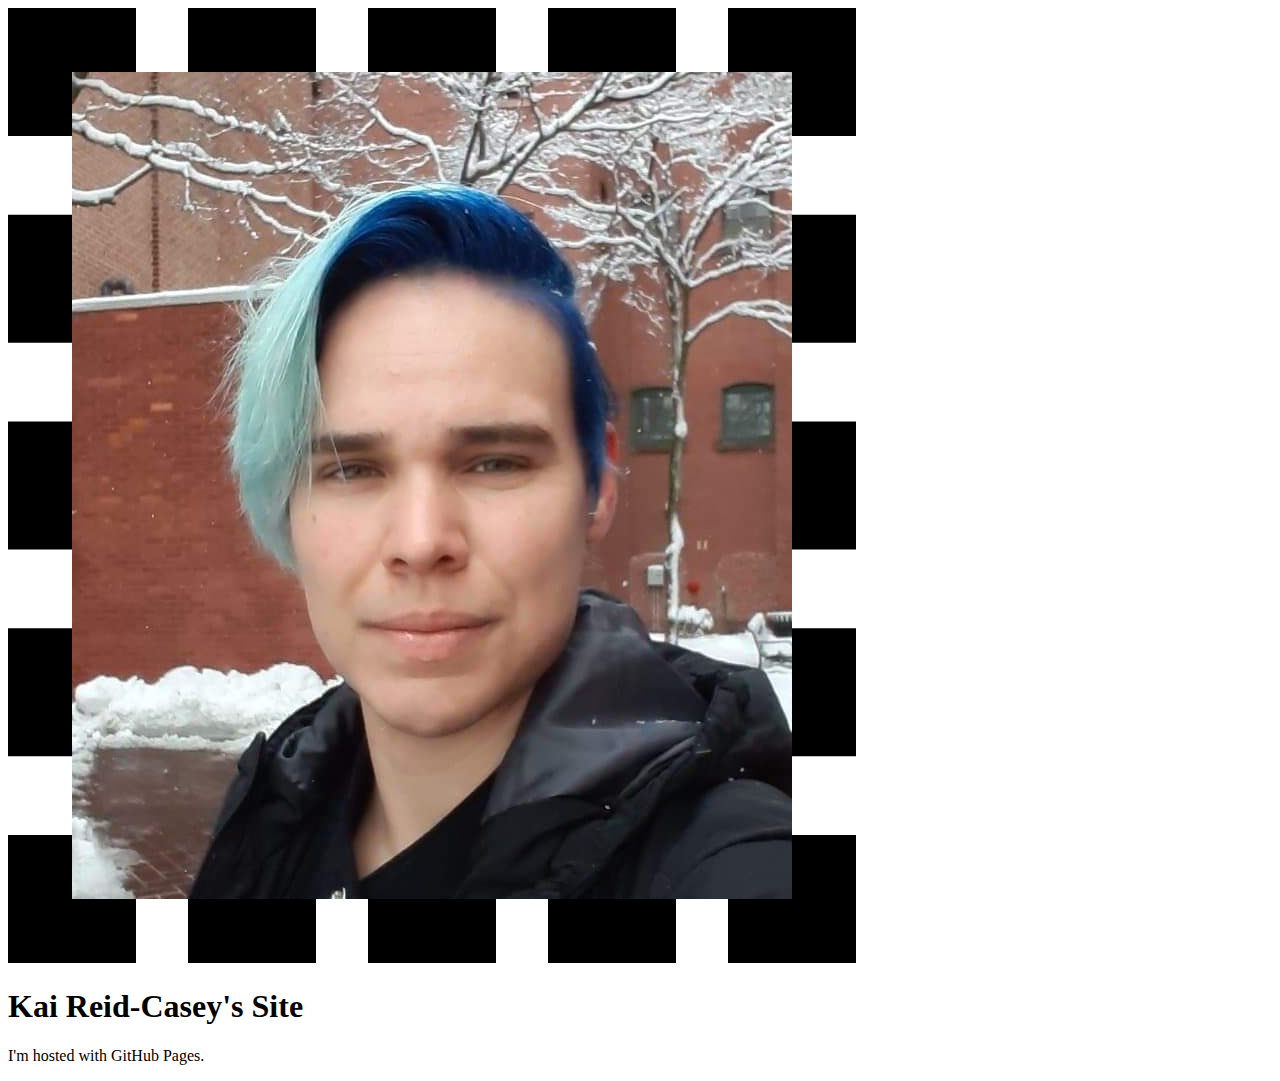
==== index.html @ 2a1a28f1 "Corrected element attribute" ====
<!DOCTYPE html>
<html lang="en">
	<head>
		<meta charset="utf-8"/>
		<title>Kai Reid-Casey</title>
		<link rel="stylesheet" href="style/portfolio_main.css">
	</head>
	<body>
		<img class="img-test" src="images/headshot_blue.jpg" alt="A headshot of a person with blue hair standing in front of brick building. He is looking at the camera. Snow is falling."/>
		<h1>Kai Reid-Casey's Site</h1>
		<p>I'm hosted with GitHub Pages.</p>
	</body>
</html>
---- style/portfolio_main.css ----
.img-test {
	max-width:200em;
	border-style: dashed;
	border-width: 4em; 
}
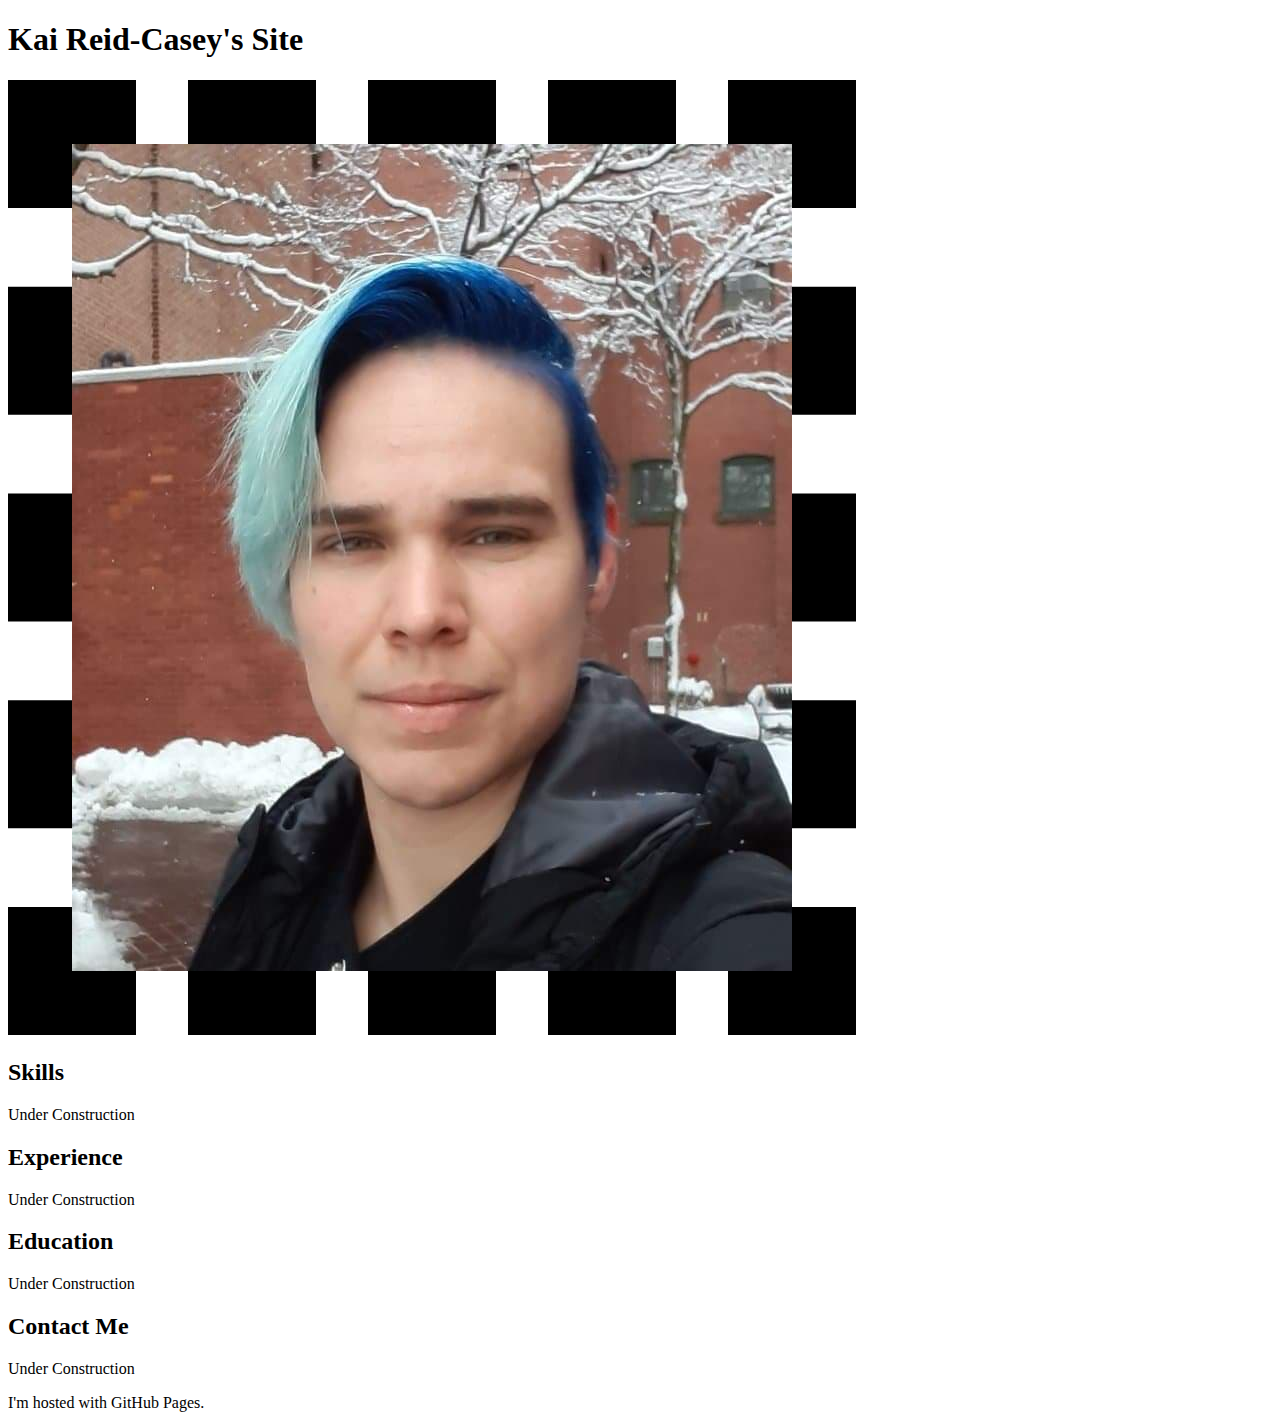
==== commit 226db3ff: "Added STUB sections for typical portfoilo information." ====
--- a/index.html
+++ b/index.html
@@ -6,8 +6,29 @@
 		<link rel="stylesheet" href="style/portfolio_main.css">
 	</head>
 	<body>
-		<img class="img-test" src="images/headshot_blue.jpg" alt="A headshot of a person with blue hair standing in front of brick building. He is looking at the camera. Snow is falling."/>
 		<h1>Kai Reid-Casey's Site</h1>
-		<p>I'm hosted with GitHub Pages.</p>
+		<section id="home" class=>
+			<img class="img-test" src="images/headshot_blue.jpg" alt="A headshot of a person with blue hair standing in front of brick building. He is looking at the camera. Snow is falling."/>
+			<p></p>
+		</section>
+		<section id="skills">
+			<h2>Skills</h2>
+			<p>Under Construction</p>
+		</section>
+		<section id="experience">
+			<h2>Experience</h2>
+			<p>Under Construction</p>
+		</section>
+		<section id="education">
+			<h2>Education</h2>
+			<p>Under Construction</p>
+		</section>
+		<section id="contact-me">
+			<h2>Contact Me</h2>
+			<p>Under Construction</p>
+		</section>
+		<section id="foot">
+			<p>I'm hosted with GitHub Pages.</p>
+		</section>
 	</body>
 </html>
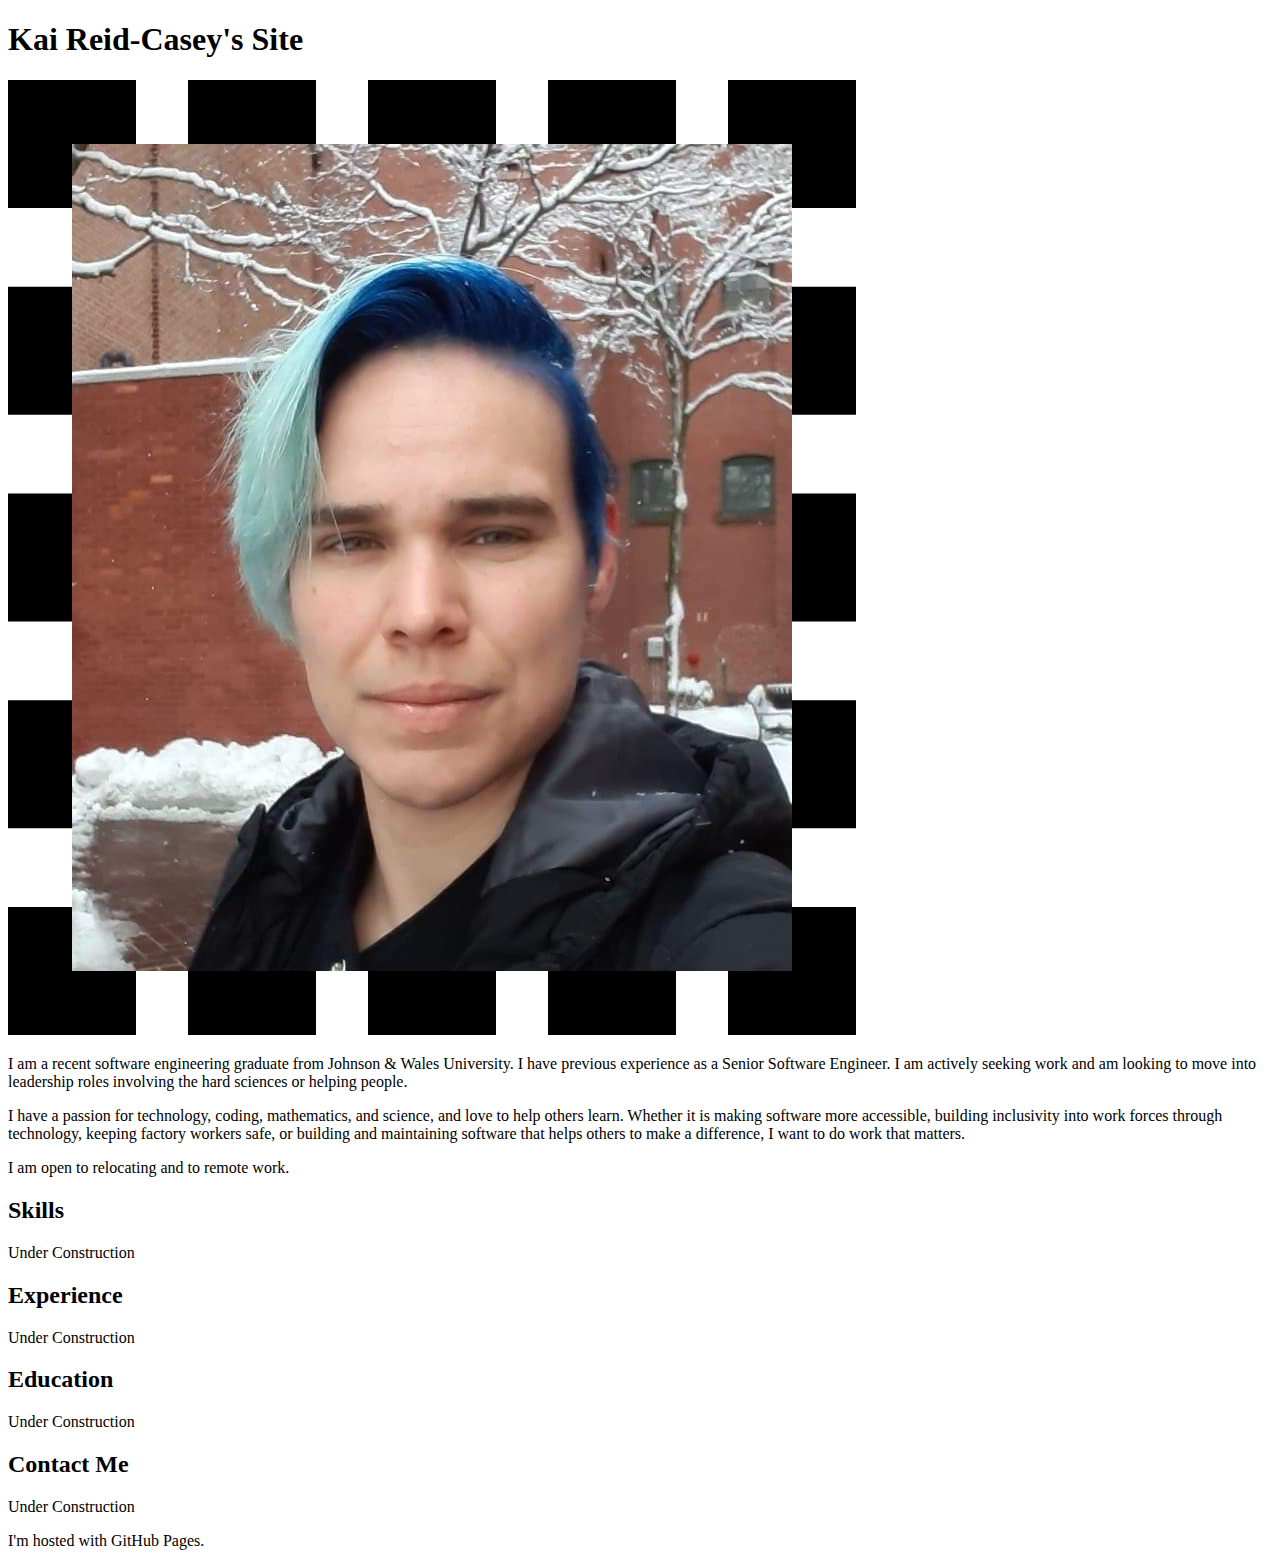
==== commit 551e2a05: "Added about me blurb to home section" ====
--- a/index.html
+++ b/index.html
@@ -9,7 +9,9 @@
 		<h1>Kai Reid-Casey's Site</h1>
 		<section id="home" class=>
 			<img class="img-test" src="images/headshot_blue.jpg" alt="A headshot of a person with blue hair standing in front of brick building. He is looking at the camera. Snow is falling."/>
-			<p></p>
+			<p>I am a recent software engineering graduate from Johnson & Wales University. I have previous experience as a Senior Software Engineer. I am actively seeking work and am looking to move into leadership roles involving the hard sciences or helping people.</p>
+			<p>I have a passion for technology, coding, mathematics, and science, and love to help others learn. Whether it is making software more accessible, building inclusivity into work forces through technology, keeping factory workers safe, or building and maintaining software that helps others to make a difference, I want to do work that matters.</p>
+			<p>I am open to relocating and to remote work.</p>
 		</section>
 		<section id="skills">
 			<h2>Skills</h2>
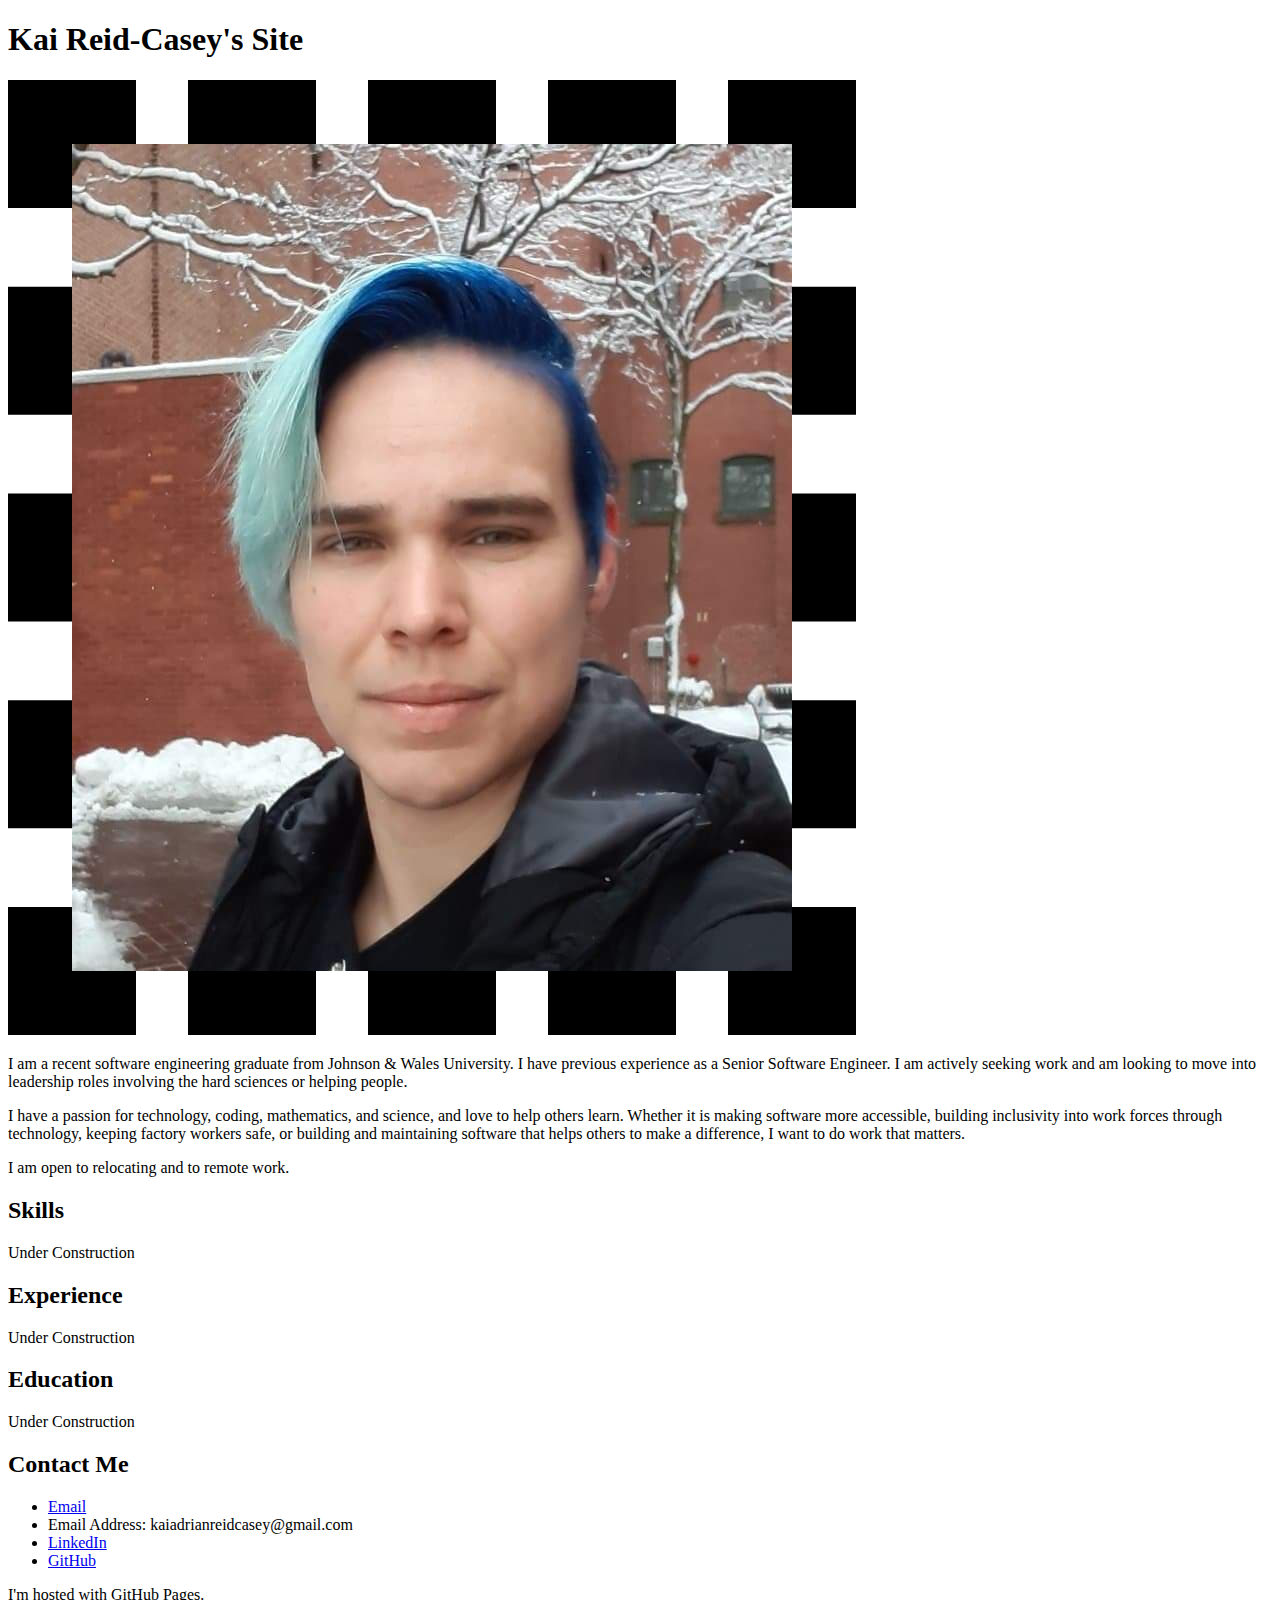
==== commit 1ef8ba80: "Added some basic contact information" ====
--- a/index.html
+++ b/index.html
@@ -27,7 +27,18 @@
 		</section>
 		<section id="contact-me">
 			<h2>Contact Me</h2>
-			<p>Under Construction</p>
+			<ul>
+				<li>
+					<a href="mailto:kaiadrianreidcasey@gmail.com">Email</a>
+				</li>
+				<li>Email Address: kaiadrianreidcasey@gmail.com</li>
+				<li>
+					<a href="https://www.linkedin.com/in/kaiadrianreidcasey/">LinkedIn</a>
+				</li>
+				<li>
+					<a href="https://github.com/KaiReidCasey">GitHub</a>
+				</li>
+			</ul>
 		</section>
 		<section id="foot">
 			<p>I'm hosted with GitHub Pages.</p>
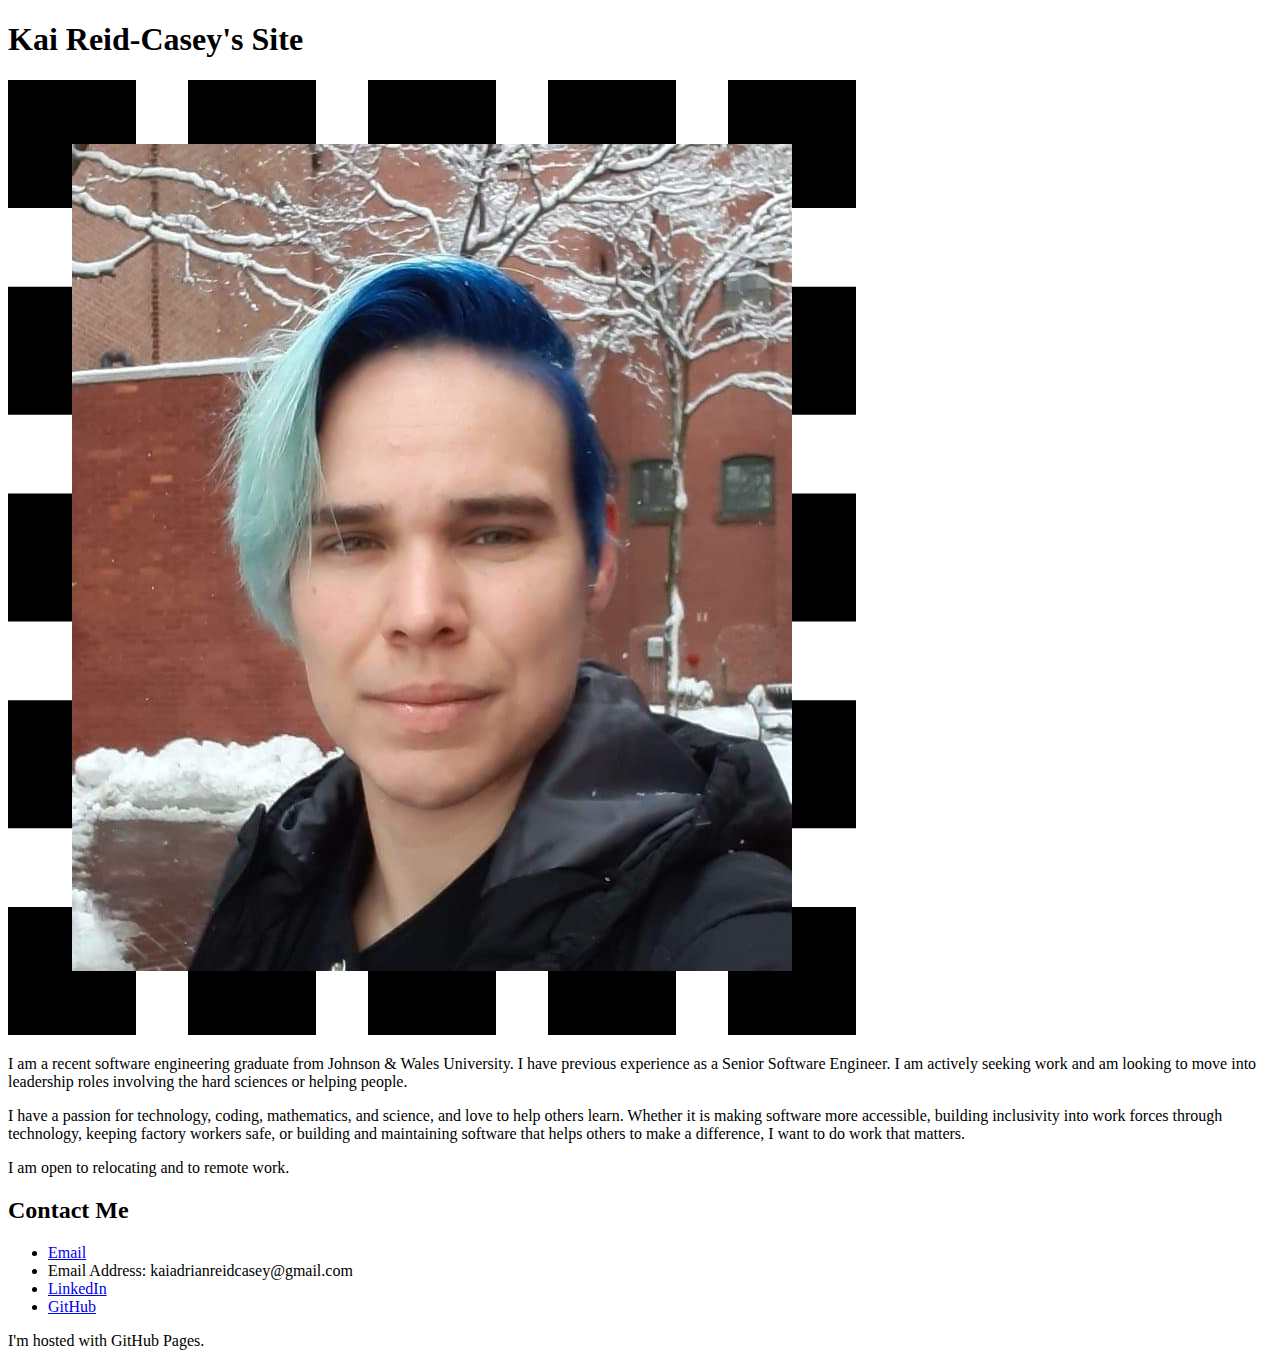
==== commit cd709194: "Hid sections that currently have no meaningful content." ====
--- a/index.html
+++ b/index.html
@@ -13,15 +13,15 @@
 			<p>I have a passion for technology, coding, mathematics, and science, and love to help others learn. Whether it is making software more accessible, building inclusivity into work forces through technology, keeping factory workers safe, or building and maintaining software that helps others to make a difference, I want to do work that matters.</p>
 			<p>I am open to relocating and to remote work.</p>
 		</section>
-		<section id="skills">
+		<section id="skills" class="construction">
 			<h2>Skills</h2>
 			<p>Under Construction</p>
 		</section>
-		<section id="experience">
+		<section id="experience" class="construction">
 			<h2>Experience</h2>
 			<p>Under Construction</p>
 		</section>
-		<section id="education">
+		<section id="education" class="construction">
 			<h2>Education</h2>
 			<p>Under Construction</p>
 		</section>
--- a/style/portfolio_main.css
+++ b/style/portfolio_main.css
@@ -4,3 +4,7 @@
 	border-style: dashed;
 	border-width: 4em; 
 }
+
+.construction {
+	display:none !important;
+}
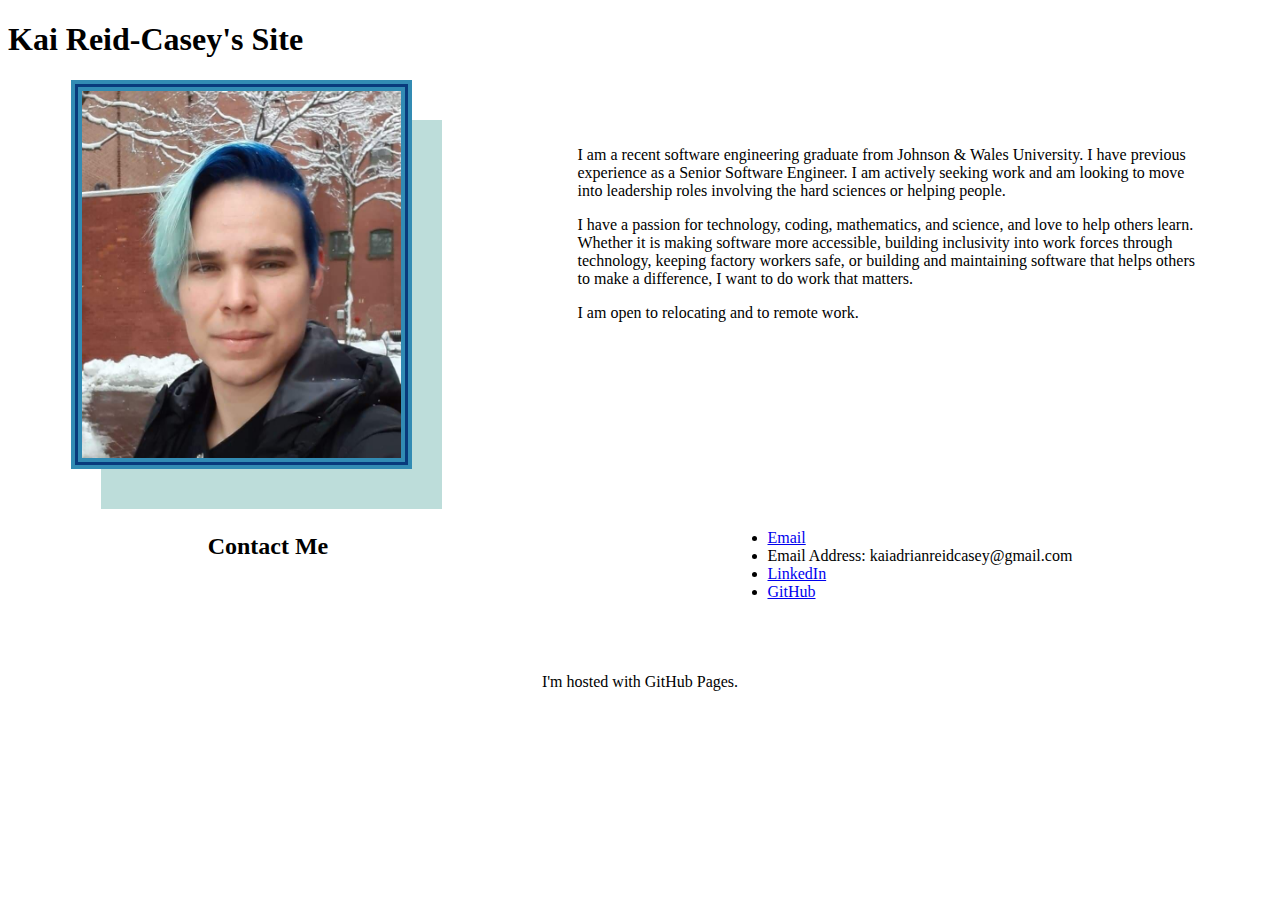
==== commit 9dea08f6: "Made home section pretty. Added margin-top to other sections." ====
--- a/index.html
+++ b/index.html
@@ -7,11 +7,15 @@
 	</head>
 	<body>
 		<h1>Kai Reid-Casey's Site</h1>
-		<section id="home" class=>
-			<img class="img-test" src="images/headshot_blue.jpg" alt="A headshot of a person with blue hair standing in front of brick building. He is looking at the camera. Snow is falling."/>
-			<p>I am a recent software engineering graduate from Johnson & Wales University. I have previous experience as a Senior Software Engineer. I am actively seeking work and am looking to move into leadership roles involving the hard sciences or helping people.</p>
-			<p>I have a passion for technology, coding, mathematics, and science, and love to help others learn. Whether it is making software more accessible, building inclusivity into work forces through technology, keeping factory workers safe, or building and maintaining software that helps others to make a difference, I want to do work that matters.</p>
-			<p>I am open to relocating and to remote work.</p>
+		<section id="home">
+			<div>
+				<img class="img-test" src="images/headshot_blue.jpg" alt="A headshot of a person with blue hair standing in front of brick building. He is looking at the camera. Snow is falling."/>
+			</div>
+			<div class="text-column">
+				<p>I am a recent software engineering graduate from Johnson & Wales University. I have previous experience as a Senior Software Engineer. I am actively seeking work and am looking to move into leadership roles involving the hard sciences or helping people.</p>
+				<p>I have a passion for technology, coding, mathematics, and science, and love to help others learn. Whether it is making software more accessible, building inclusivity into work forces through technology, keeping factory workers safe, or building and maintaining software that helps others to make a difference, I want to do work that matters.</p>
+				<p>I am open to relocating and to remote work.</p>
+			</div>
 		</section>
 		<section id="skills" class="construction">
 			<h2>Skills</h2>
--- a/style/portfolio_main.css
+++ b/style/portfolio_main.css
@@ -1,8 +1,37 @@
+
+section {
+	display: flex; /*keeps section blocks*/
+	flex-direction: row;
+	justify-content: space-around;
+	flex-wrap: wrap;
+	width: max-width;
+}
+
+section:not(:first-of-type) {
+	margin-top: 40px;
+}
+
+/*Selects all div elements where
+  the parent is a section element*/
+section > div {
+	flex: 0 0;
+}
 
 .img-test {
-	max-width:200em;
-	border-style: dashed;
-	border-width: 4em; 
+	margin-right: 40px; /*keeps text out of dramatic shadow*/
+	/*border is 3 stripes in 2 blues
+	  background is an offset square in a pale blue-green
+	  all 3 pulled from hair color*/
+	border: 3mm double #328bb3;
+	background-color: #083a7c;
+	box-shadow: 30px 40px rgba(172, 212, 209, 0.8);
+	max-width:20em;
+}
+
+.text-column {
+	margin-top: 50px;
+	max-width: 50%;
+	min-width: 50%;
 }
 
 .construction {
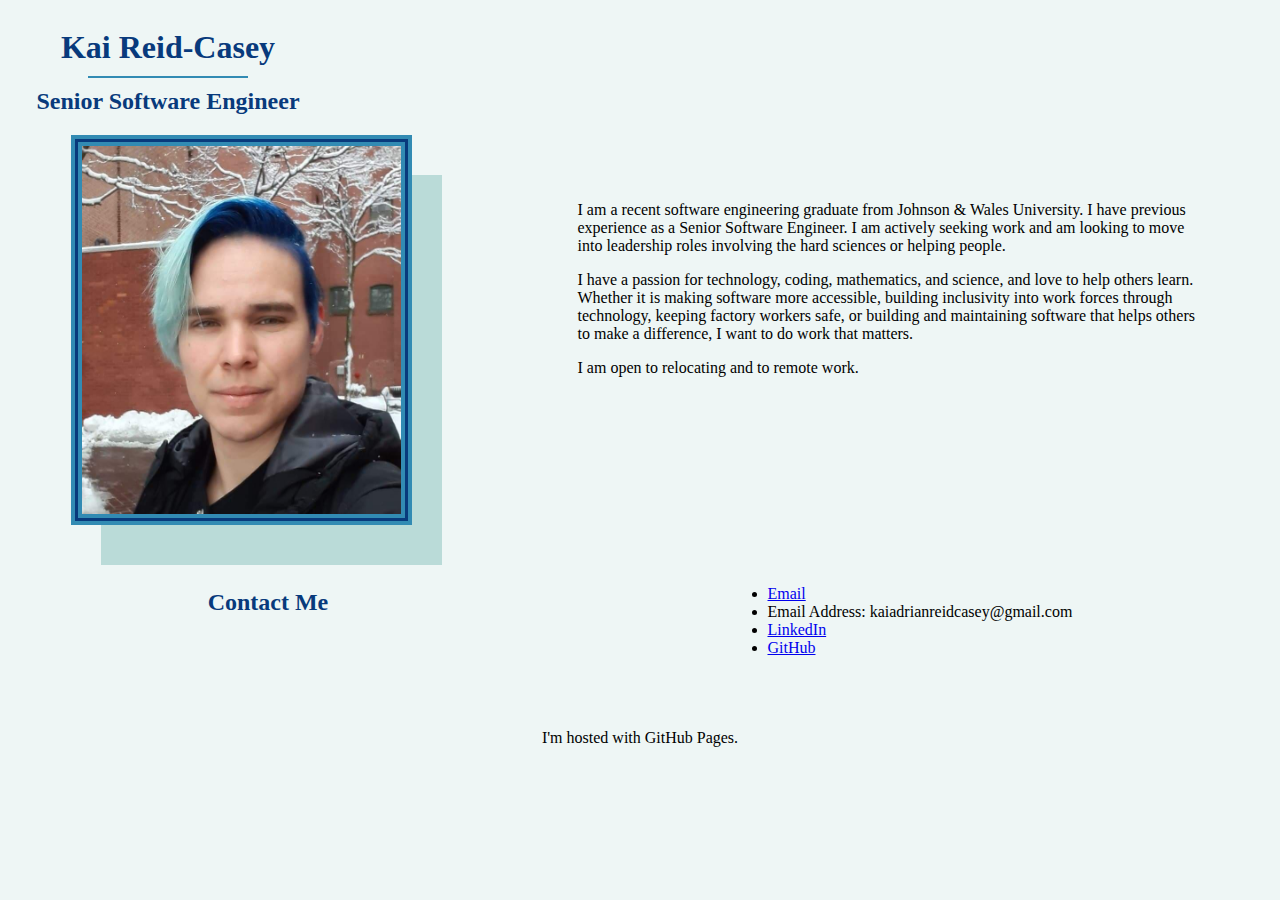
==== commit 4011a3e9: "Added a pretty title area. Added bg color. Changed some header font colors." ====
--- a/index.html
+++ b/index.html
@@ -6,7 +6,11 @@
 		<link rel="stylesheet" href="style/portfolio_main.css">
 	</head>
 	<body>
-		<h1>Kai Reid-Casey's Site</h1>
+		<div id="title-wrapper">
+			<h1 class="title-text">Kai Reid-Casey</h1>
+			<div class="divider-horizontal"></div>
+			<h2 class="title-text">Senior Software Engineer</h2>
+		</div>
 		<section id="home">
 			<div>
 				<img class="img-test" src="images/headshot_blue.jpg" alt="A headshot of a person with blue hair standing in front of brick building. He is looking at the camera. Snow is falling."/>
--- a/style/portfolio_main.css
+++ b/style/portfolio_main.css
@@ -1,3 +1,19 @@
+
+body {
+	/*Stolen from the headshot shadow
+	  with transparency reduced to 0.2*/
+	background-color: #eef6f5;
+	/*
+		IF YOU WANT TO CHANGE THE BACKGROUND COLOR
+		Remember to run all of the following through
+		a color checker for WCAG 2.1 again
+			....................................
+		h1/h2 color - #083a7c - contrast ratio: 10.04
+		used links - #551A8B - contrast ratio: 10.04
+		unused links - #0000EE - contrast ratio: 8.56
+		other plain text - #000000 - contrast ratio: 19.4
+	*/
+}
 
 section {
 	display: flex; /*keeps section blocks*/
@@ -15,6 +31,37 @@
   the parent is a section element*/
 section > div {
 	flex: 0 0;
+}
+
+h1, h2 {
+	/*Passes AAA for WCAG 2.1
+	  Contrast ratio 10.04
+	  with background color #eef6f5
+	  - https://userway.org/contrast/083a7c/ffffff*/
+	color: #083a7c;
+}
+
+h1.title-text {
+	margin-bottom: 10px;
+}
+
+h2.title-text {
+	margin-top: 10px;
+}
+
+#title-wrapper {
+	display: flex;
+	flex-direction: column;
+	text-align: center;
+	width: 20em;
+}
+
+.divider-horizontal {
+	margin-left: auto;
+	margin-right: auto;
+	height: 2px;
+	width: 10em;
+	background-color: #328bb3;
 }
 
 .img-test {
